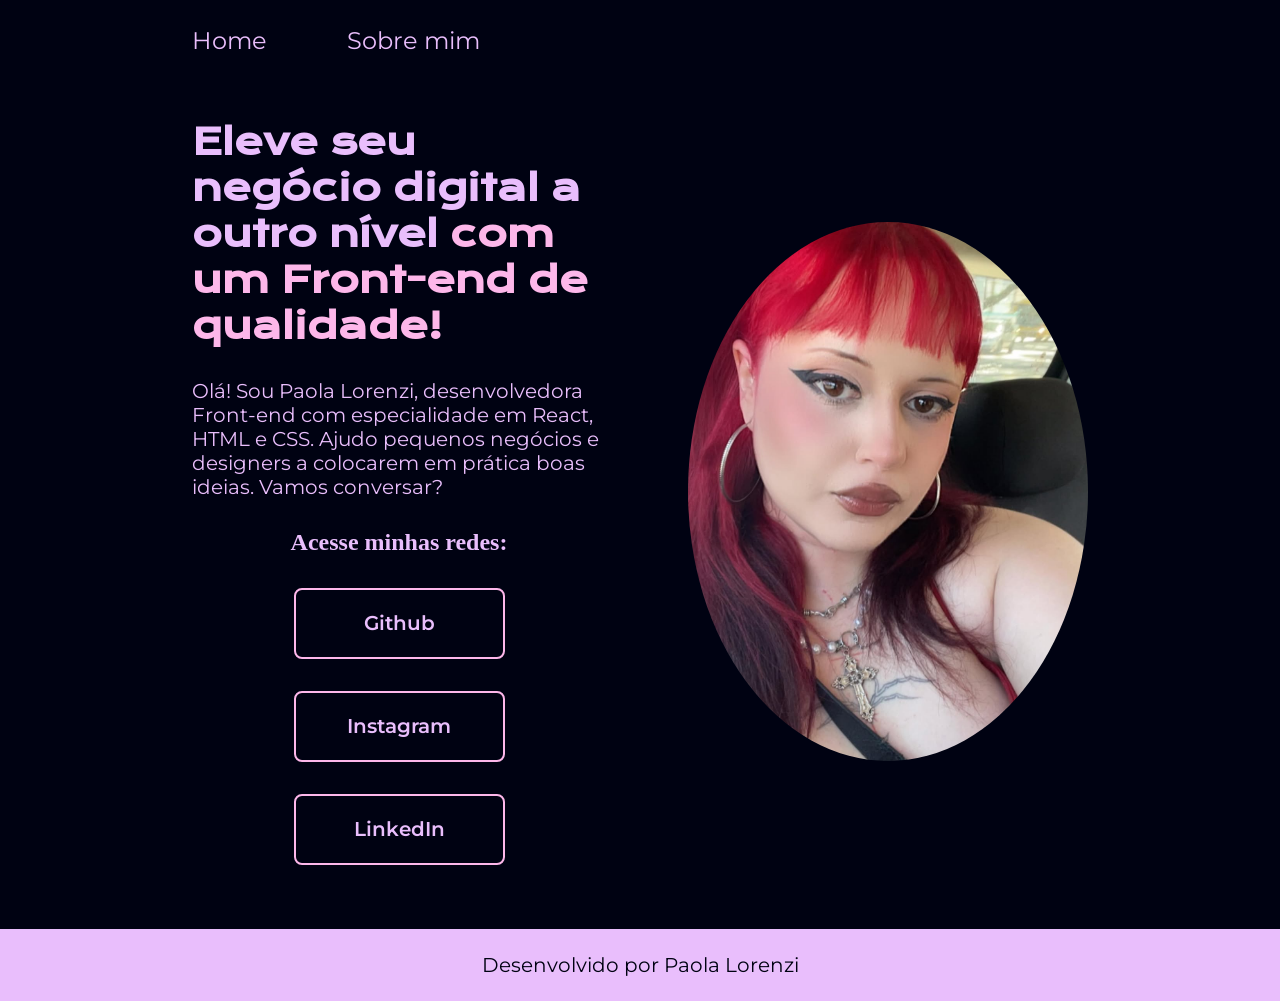
==== index.html @ e8f7f1d5 "Add files via upload" ====
<!DOCTYPE html>
<html lang="pt-br">
<head>
    <meta charset="UTF-8">
    <meta name="viewport" content="width=device-width, initial-scale=1.0">
    <title>Portfolio</title>
    <link rel="stylesheet" href="estilos/style.css">
    <link rel="icon" href="assets/icon.png" type="image/x-icon">
</head>
<body>
        <header class="cabecalho">
            <nav class="cabecalho__menu">
                <a class="cabecalho__link" href="index.html">Home</a>
                <a class="cabecalho__link" href="about.html">Sobre mim</a>
            </nav>
        </header>    
        <main class="apresentacao">
            <section class="apresentacao__conteudo">
                <h1 class="apresentacao__titulo">Eleve seu negócio digital a outro nível <strong class="titulo-destaque">com um Front-end de qualidade!</strong></h1>
                <p class="apresentacao__conteudo__texto">Olá! Sou Paola Lorenzi, desenvolvedora Front-end com especialidade em React, HTML e CSS. Ajudo pequenos negócios e designers a colocarem em prática boas ideias. Vamos conversar?</p>
                
                <div class="apresentacao__conteudo__links">
                    <h2 class="apresentacao__conteudo__subtitulo">Acesse minhas redes:</h2>
                    <a class="apresentacao__conteudo__links__navegacao" href="https://github.com/lolalorenzi">Github</a>
                    <a class="apresentacao__conteudo__links__navegacao" href="https://www.instagram.com/remaster_angelic/">Instagram</a>
                    <a class="apresentacao__conteudo__links__navegacao" href="https://www.linkedin.com/in/paola-lorenzi/">LinkedIn</a>
                </div>
            </section>
            <img class="apresentacao__imagem" src="./assets/image.png" alt="Foto da Paola Lorenzi programando">
        </main>
        <footer class="rodape">
            <p>
                Desenvolvido por Paola Lorenzi
            </p>
        </footer>
</body>
</html>
---- estilos/style.css ----
@import url('https://fonts.googleapis.com/css2?family=Krona+One&family=Montserrat:wght@400;600&display=swap');

:root{
    --cor-primaria: #E9BEFC;
    --cor-secundaria: #FDB7EA;
    --cor-fundo: #000212;
}
* {
    margin: 0;
    padding: 0;
}
body {
    box-sizing: border-box;
    background-color:var(--cor-fundo);
    color: var(--cor-primaria);
}

.cabecalho {
    padding: 2% 0 0 15%;
    
}

.cabecalho__menu {
    display: flex;
    gap: 80px;
}

.cabecalho__link {
    font-family: "Montserrat", sans-serif;
    font-size: 1.5rem;
    font-weight: 400;
    color: var(--cor-primaria);
    text-decoration: none;
}


.apresentacao__titulo {
    font-family: "Krona One", sans-serif;
    font-size: 2.25rem;
}
.apresentacao {
    padding: 5% 15%;
    display: flex;
    align-items: center;
    justify-content: space-between;
    gap: 82px;
}
.apresentacao__conteudo {
    width: 50%;
    display: flex;
    flex-direction: column;
    gap: 30px;
}
.titulo-destaque {
    color: var(--cor-secundaria);
}
.apresentacao__conteudo__texto {
    font-family: "Montserrat", sans-serif;
    font-size: 1.25rem;
}
.apresentacao__conteudo__links {
    display:flex;
    flex-direction: column;
    justify-content: space-between;
    align-items: center;
    gap: 32px;
}
.apresentacao__conteudo__links__subtitulo {
    font-family: "Krona One", sans-serif;
    font-size: 1.25rem;
    font-weight: 400px;
}
.apresentacao__conteudo__links__navegacao {
    /* background-color: #E9BEFC; */
    border-style: solid;
    border-color: var(--cor-secundaria);
    border-width: 2px;
    gap:16px;
    width: 50%;
    text-align: center;
    border-radius: 8px;
    font-size: 1.25rem;
    font-weight: 600;
    padding: 21.5px 0px;
    text-decoration: none;
    color: var(--cor-primaria);
    font-family: "Montserrat", sans-serif;
}
.apresentacao__conteudo__links__item:hover {
    background-color: var(--cor-secundaria);
    color: var(--cor-fundo);
    transition: 0.3s;
}
.rodape {
    padding:24px;   
    background-color: var(--cor-primaria);
    color: var(--cor-fundo);
    text-align: center;
    font-family: "Montserrat", sans-serif;
    font-size: 1.25rem;
}
.apresentacao__imagem {
    width: 50%;
   border-radius: 50%;
   width: 400px;
 
}

@media (max-width:1200px) {
 
       .cabecalho {
        padding: 6%;
    }

    .cabecalho__menu {
        justify-content: center;   
    }

    .cabecalho__link {
       font-size: 0.875rem;
    }
    .apresentacao {
        flex-direction: column-reverse;
        padding: 5%;
    }

    .apresentacao__conteudo {
        width: auto;
    }
   
    .apresentacao__imagem {
        padding: 2%;
        width: 80%;
    }

}
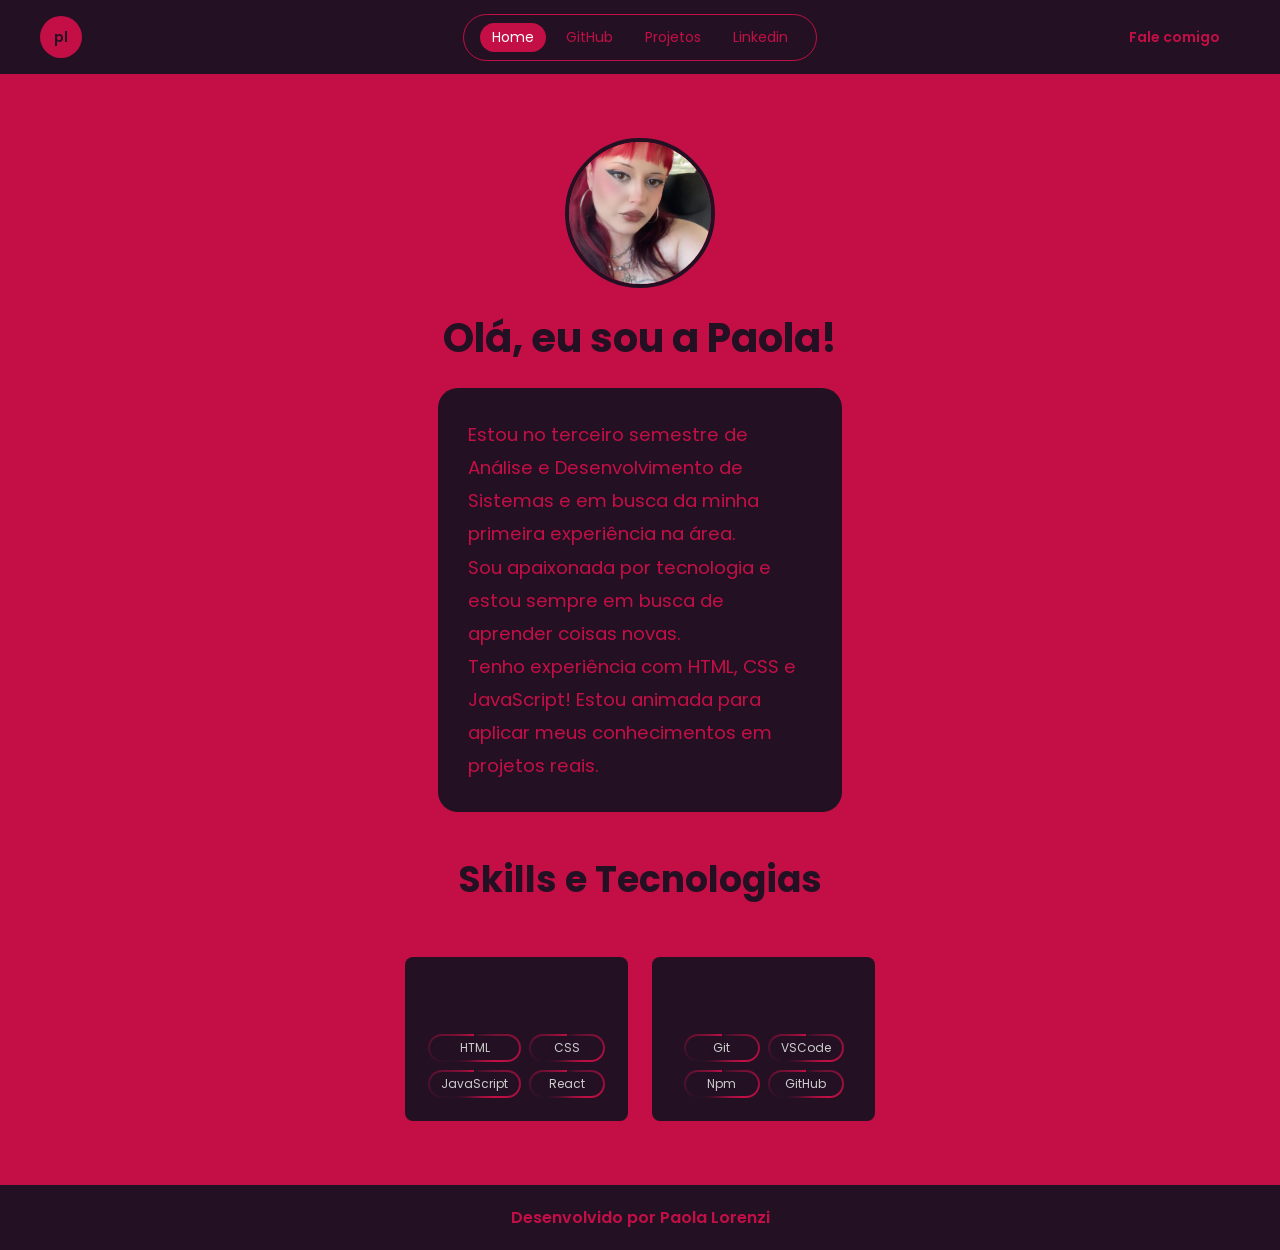
==== commit c9e9a123: "Add files via upload" ====
--- a/index.html
+++ b/index.html
@@ -1,37 +1,80 @@
-<!DOCTYPE html>
-<html lang="pt-br">
-<head>
-    <meta charset="UTF-8">
-    <meta name="viewport" content="width=device-width, initial-scale=1.0">
-    <title>Portfolio</title>
-    <link rel="stylesheet" href="estilos/style.css">
-    <link rel="icon" href="assets/icon.png" type="image/x-icon">
-</head>
-<body>
-        <header class="cabecalho">
-            <nav class="cabecalho__menu">
-                <a class="cabecalho__link" href="index.html">Home</a>
-                <a class="cabecalho__link" href="about.html">Sobre mim</a>
-            </nav>
-        </header>    
-        <main class="apresentacao">
-            <section class="apresentacao__conteudo">
-                <h1 class="apresentacao__titulo">Eleve seu negócio digital a outro nível <strong class="titulo-destaque">com um Front-end de qualidade!</strong></h1>
-                <p class="apresentacao__conteudo__texto">Olá! Sou Paola Lorenzi, desenvolvedora Front-end com especialidade em React, HTML e CSS. Ajudo pequenos negócios e designers a colocarem em prática boas ideias. Vamos conversar?</p>
-                
-                <div class="apresentacao__conteudo__links">
-                    <h2 class="apresentacao__conteudo__subtitulo">Acesse minhas redes:</h2>
-                    <a class="apresentacao__conteudo__links__navegacao" href="https://github.com/lolalorenzi">Github</a>
-                    <a class="apresentacao__conteudo__links__navegacao" href="https://www.instagram.com/remaster_angelic/">Instagram</a>
-                    <a class="apresentacao__conteudo__links__navegacao" href="https://www.linkedin.com/in/paola-lorenzi/">LinkedIn</a>
-                </div>
-            </section>
-            <img class="apresentacao__imagem" src="./assets/image.png" alt="Foto da Paola Lorenzi programando">
-        </main>
-        <footer class="rodape">
-            <p>
-                Desenvolvido por Paola Lorenzi
-            </p>
-        </footer>
-</body>
-</html>+<!DOCTYPE html>
+<html lang="pt-br">
+<head>
+    <meta charset="UTF-8">
+    <meta name="viewport" content="width=device-width, initial-scale=1.0">
+    <title>Portfólio — Paola Lorenzi</title>
+    <meta name="description" content="Portfólio de Paola Lorenzi, desenvolvedora Front-end especializada em HTML, CSS e JavaScript.">
+    <link rel="stylesheet" href="estilos/style.css">
+    <link rel="icon" href="assets/icon.png" type="image/x-icon">
+    <link rel="preconnect" href="https://fonts.googleapis.com">
+    <link rel="preconnect" href="https://fonts.gstatic.com" crossorigin>
+    <link href="https://fonts.googleapis.com/css2?family=Poppins:ital,wght@0,100;0,200;0,300;0,400;0,500;0,600;0,700;0,800;0,900;1,100;1,200;1,300;1,400;1,500;1,600;1,700;1,800;1,900&family=Work+Sans&display=swap" rel="stylesheet">
+</head>
+<body>
+
+    <a href="#conteudo-principal" class="skip-link">Pular para o conteúdo</a>
+
+    <header class="header" role="banner">
+        <div class="header__logo" aria-label="Logo Paola Lorenzi">
+            <span aria-hidden="true">pl</span>
+        </div>
+
+        <nav class="navegacao" aria-label="Menu principal">
+            <a href="index.html" class="navegacao_links ativo" aria-current="page">Home</a>
+            <a href="https://github.com/lolalorenzi" target="_blank" class="navegacao_links" rel="noopener noreferrer" aria-label="GitHub (abre em nova aba)">GitHub</a>
+            <a href="projetos.html" class="navegacao_links">Projetos</a>
+            <a href="https://www.linkedin.com/in/paola-lorenzi-52805831b/" target="_blank" class="navegacao_links" rel="noopener noreferrer" aria-label="LinkedIn (abre em nova aba)">Linkedin</a>
+        </nav>
+
+        <a href="https://www.linkedin.com/in/paola-lorenzi-52805831b/" target="_blank" class="header__cta" rel="noopener noreferrer" aria-label="Fale comigo no LinkedIn">Fale comigo</a>
+    </header>
+
+    <main id="conteudo-principal">
+        <section class="apresentacao" aria-labelledby="titulo-apresentacao">
+
+            <div class="apresentacao__conteudo">
+                <img class="foto-perfil" src="assets/image.png" alt="Foto de Paola Lorenzi sorrindo">
+                <h1 id="titulo-apresentacao" class="titulo-destaque">Olá, eu sou a Paola!</h1>
+                <p class="apresentacao__conteudo__texto">
+                    Estou no terceiro semestre de Análise e Desenvolvimento de Sistemas e 
+                    em busca da minha primeira experiência na área.
+                    <br>Sou apaixonada por tecnologia e estou sempre em busca de aprender coisas novas.
+                    <br>Tenho experiência com HTML, CSS e JavaScript! Estou animada para aplicar meus conhecimentos em projetos reais.
+                </p>
+            </div>
+
+            <section aria-labelledby="titulo-skills">
+                <h2 id="titulo-skills">Skills e Tecnologias</h2>
+                <div class="skillsGrid">
+                    <div class="skillsCard">
+                        <h3>Linguagens</h3>
+                        <ul class="tags" aria-label="Linguagens de programação">
+                            <li class="tag">HTML</li>
+                            <li class="tag">CSS</li>
+                            <li class="tag">JavaScript</li>
+                            <li class="tag">React</li>
+                        </ul>
+                    </div>
+
+                    <div class="skillsCard">
+                        <h3>Ferramentas</h3>
+                        <ul class="tags" aria-label="Ferramentas de desenvolvimento">
+                            <li class="tag">Git</li>
+                            <li class="tag">VSCode</li>
+                            <li class="tag">Npm</li>
+                            <li class="tag">GitHub</li>
+                        </ul>
+                    </div>
+                </div>
+            </section>
+
+        </section>
+    </main>
+
+    <footer class="footer" role="contentinfo">
+        <p>Desenvolvido por Paola Lorenzi</p>
+    </footer>
+
+</body>
+</html>
--- a/estilos/style.css
+++ b/estilos/style.css
@@ -1,136 +1,550 @@
-@import url('https://fonts.googleapis.com/css2?family=Krona+One&family=Montserrat:wght@400;600&display=swap');
-
-:root{
-    --cor-primaria: #E9BEFC;
-    --cor-secundaria: #FDB7EA;
-    --cor-fundo: #000212;
-}
-* {
-    margin: 0;
-    padding: 0;
-}
-body {
-    box-sizing: border-box;
-    background-color:var(--cor-fundo);
-    color: var(--cor-primaria);
-}
-
-.cabecalho {
-    padding: 2% 0 0 15%;
-    
-}
-
-.cabecalho__menu {
-    display: flex;
-    gap: 80px;
-}
-
-.cabecalho__link {
-    font-family: "Montserrat", sans-serif;
-    font-size: 1.5rem;
-    font-weight: 400;
-    color: var(--cor-primaria);
-    text-decoration: none;
-}
-
-
-.apresentacao__titulo {
-    font-family: "Krona One", sans-serif;
-    font-size: 2.25rem;
-}
-.apresentacao {
-    padding: 5% 15%;
-    display: flex;
-    align-items: center;
-    justify-content: space-between;
-    gap: 82px;
-}
-.apresentacao__conteudo {
-    width: 50%;
-    display: flex;
-    flex-direction: column;
-    gap: 30px;
-}
-.titulo-destaque {
-    color: var(--cor-secundaria);
-}
-.apresentacao__conteudo__texto {
-    font-family: "Montserrat", sans-serif;
-    font-size: 1.25rem;
-}
-.apresentacao__conteudo__links {
-    display:flex;
-    flex-direction: column;
-    justify-content: space-between;
-    align-items: center;
-    gap: 32px;
-}
-.apresentacao__conteudo__links__subtitulo {
-    font-family: "Krona One", sans-serif;
-    font-size: 1.25rem;
-    font-weight: 400px;
-}
-.apresentacao__conteudo__links__navegacao {
-    /* background-color: #E9BEFC; */
-    border-style: solid;
-    border-color: var(--cor-secundaria);
-    border-width: 2px;
-    gap:16px;
-    width: 50%;
-    text-align: center;
-    border-radius: 8px;
-    font-size: 1.25rem;
-    font-weight: 600;
-    padding: 21.5px 0px;
-    text-decoration: none;
-    color: var(--cor-primaria);
-    font-family: "Montserrat", sans-serif;
-}
-.apresentacao__conteudo__links__item:hover {
-    background-color: var(--cor-secundaria);
-    color: var(--cor-fundo);
-    transition: 0.3s;
-}
-.rodape {
-    padding:24px;   
-    background-color: var(--cor-primaria);
-    color: var(--cor-fundo);
-    text-align: center;
-    font-family: "Montserrat", sans-serif;
-    font-size: 1.25rem;
-}
-.apresentacao__imagem {
-    width: 50%;
-   border-radius: 50%;
-   width: 400px;
- 
-}
-
-@media (max-width:1200px) {
- 
-       .cabecalho {
-        padding: 6%;
-    }
-
-    .cabecalho__menu {
-        justify-content: center;   
-    }
-
-    .cabecalho__link {
-       font-size: 0.875rem;
-    }
-    .apresentacao {
-        flex-direction: column-reverse;
-        padding: 5%;
-    }
-
-    .apresentacao__conteudo {
-        width: auto;
-    }
-   
-    .apresentacao__imagem {
-        padding: 2%;
-        width: 80%;
-    }
-
-}+* {
+    margin: 0;
+    padding: 0;
+    box-sizing: border-box;
+}
+
+:root {
+    --cor--background: #C30f45;
+    --cor--text: #231123;
+}
+
+
+.skip-link {
+    position: absolute;
+    top: -100px;
+    left: 1rem;
+    background: var(--cor--text);
+    color: var(--cor--background);
+    padding: 8px 16px;
+    border-radius: 999px;
+    font-family: "Poppins", sans-serif;
+    font-size: 0.9rem;
+    font-weight: 600;
+    text-decoration: none;
+    z-index: 999;
+    transition: top 0.2s;
+}
+
+.skip-link:focus {
+    top: 1rem;
+}
+
+body {
+    min-height: 100vh;
+    display: flex;
+    flex-direction: column;
+    background: var(--cor--background);
+    color: var(--cor--text);
+    font-family: "Poppins", sans-serif;
+    overflow-x: hidden;
+}
+
+main {
+    flex: 1;
+}
+
+/* HEADER */
+.header {
+    display: flex;
+    align-items: center;
+    justify-content: space-between;
+    padding: 16px 40px;
+    background-color: var(--cor--text);
+    position: relative;
+}
+
+.header__logo {
+    width: 42px;
+    height: 42px;
+    border-radius: 50%;
+    background-color: var(--cor--background);
+    display: flex;
+    align-items: center;
+    justify-content: center;
+    color: var(--cor--text);
+    font-family: "Poppins", sans-serif;
+    font-weight: 600;
+    font-size: 14px;
+    flex-shrink: 0;
+}
+
+.navegacao {
+    position: absolute;
+    left: 50%;
+    transform: translateX(-50%);
+    display: flex;
+    justify-content: center;
+    gap: 8px;
+    padding: 8px 16px;
+    background-color: var(--cor--text);
+    border-radius: 999px;
+    border: 1px solid var(--cor--background);
+}
+
+.navegacao_links {
+    color: var(--cor--background);
+    text-decoration: none;
+    font-family: "Poppins", sans-serif;
+    font-size: 14px;
+    font-weight: 400;
+    padding: 4px 12px;
+    border-radius: 999px;
+    transition: color 0.2s, background 0.2s;
+}
+
+.navegacao_links:hover,
+.navegacao_links.ativo {
+    color: white;
+    background-color: var(--cor--background);
+}
+
+/* ACESSIBILIDADE — foco visível */
+.navegacao_links:focus-visible,
+.header__cta:focus-visible,
+.projeto-card__btn:focus-visible {
+    outline: 3px solid white;
+    outline-offset: 3px;
+}
+
+.header__cta {
+    background-color: var(--cor--text);
+    color: var(--cor--background);
+    text-decoration: none;
+    font-family: "Poppins", sans-serif;
+    font-size: 14px;
+    font-weight: 600;
+    padding: 10px 20px;
+    border-radius: 999px;
+    transition: opacity 0.2s;
+    flex-shrink: 0;
+}
+
+.header__cta:hover {
+    opacity: 0.85;
+}
+
+
+h1, h2 {
+    font-family: "Poppins", sans-serif;
+    color: var(--cor--text);
+    text-align: center;
+}
+
+h1 {
+    font-size: clamp(1.8rem, 4vw, 2.5rem);
+    animation: pulsar 2.5s ease-in-out infinite;
+}
+
+h2 {
+    font-size: clamp(1.5rem, 3vw, 2.25rem);
+    margin: 0 auto;
+    animation: pulsar 2.5s ease-in-out infinite;
+}
+
+h3 {
+    display: block;
+    margin-bottom: 20px;
+    margin-top: 5px;
+    color: var(--cor--background);
+    font-family: "Poppins", sans-serif;
+    animation: pulsar 2.5s ease-in-out infinite;
+    text-align: center;
+}
+
+p {
+    font-family: "Poppins", sans-serif;
+}
+
+
+.foto-perfil {
+    width: 150px;
+    height: 150px;
+    border-radius: 50%;
+    object-fit: cover;
+    border: 4px solid var(--cor--text);
+    display: block;
+    margin: 0 auto 20px;
+}
+
+
+.titulo-destaque {
+    font-size: clamp(1.8rem, 4vw, 2.5rem);
+    text-align: center;
+    margin-bottom: 0.5rem;
+}
+
+.apresentacao {
+    padding: 5% 15%;
+    display: flex;
+    flex-direction: column;
+    align-items: center;
+    gap: 40px;
+}
+
+.apresentacao__conteudo {
+    width: 45%;
+    text-align: start;
+}
+
+.apresentacao__conteudo__texto {
+    width: 100%;
+    display: block;
+    text-align: start;
+    font-family: "Poppins", sans-serif;
+    font-size: clamp(0.95rem, 2vw, 1.15rem);
+    line-height: 1.8;
+    margin-top: 20px;
+    background-color: var(--cor--text);
+    color: var(--cor--background);
+    padding: 30px;
+    border-radius: 20px;
+}
+
+
+.skillsGrid {
+    display: flex;
+    flex-direction: row;
+    gap: 24px;
+    width: 100%;
+    margin-top: 50px;
+}
+
+.skillsCard {
+    flex: 1;
+    display: flex;
+    flex-direction: column;
+    align-items: center;
+    padding: 24px;
+    background-color: var(--cor--text);
+    border-radius: 8px;
+    transform-style: preserve-3d;
+    transition: transform 0.3s ease, box-shadow 0.3s ease;
+}
+
+.skillsCard:hover {
+    transform: rotateY(10deg) rotateX(10deg);
+    box-shadow: 0 20px 40px rgba(0, 0, 0, 0.2);
+}
+
+
+.tags {
+    display: grid;
+    grid-template-columns: repeat(2, 1fr);
+    gap: 10px;
+    text-align: center;
+    font-family: "Poppins", sans-serif;
+    list-style: none;
+    padding: 0;
+}
+
+.tag {
+    position: relative;
+    background-color: #1a1a1a;
+    color: #cccccc;
+    border-radius: 999px;
+    padding: 4px 12px;
+    font-size: 0.75rem;
+    isolation: isolate;
+}
+
+.tag::before {
+    content: '';
+    position: absolute;
+    inset: -1px;
+    border-radius: 999px;
+    background: conic-gradient(
+        from var(--angle),
+        var(--cor--text),
+        var(--cor--background),
+        var(--cor--text),
+        var(--cor--background)
+    );
+    z-index: -1;
+    animation: girar 5s linear infinite;
+}
+
+.tag::after {
+    content: '';
+    position: absolute;
+    inset: 1px;
+    border-radius: 999px;
+    background-color: var(--cor--text);
+    z-index: -1;
+}
+
+@property --angle {
+    syntax: '<angle>';
+    initial-value: 0deg;
+    inherits: false;
+}
+
+@keyframes girar {
+    to { --angle: 360deg; }
+}
+
+@keyframes pulsar {
+    0%, 100% { transform: scale(1); }
+    50% { transform: scale(1.03); }
+}
+
+
+.projetos-hero {
+    text-align: center;
+    padding: 3rem 2rem 1rem;
+}
+
+.projetos-hero p {
+    font-size: 1rem;
+    opacity: 0.8;
+    margin-top: 0.5rem;
+}
+
+.projetos-grid {
+    display: flex;
+    flex-direction: column;
+    gap: 2rem;
+    padding: 2rem 5%;
+    max-width: 1100px;
+    margin: 0 auto;
+    width: 100%;
+}
+
+.projeto-card {
+    background-color: var(--cor--text);
+    border-radius: 16px;
+    overflow: hidden;
+    display: flex;
+    flex-direction: row;
+    width: 100%;
+    transition: transform 0.3s ease, box-shadow 0.3s ease;
+}
+
+.projeto-card:hover {
+    transform: translateY(-4px);
+    box-shadow: 0 20px 40px rgba(0, 0, 0, 0.3);
+}
+
+.projeto-card__imagem {
+    width: 260px;
+    min-width: 260px;
+    object-fit: cover;
+    border-radius: 0;
+    border: none;
+    margin: 0;
+    display: block;
+}
+
+.projeto-card__conteudo {
+    flex: 1;
+    min-width: 0;
+    padding: 1.5rem;
+    display: flex;
+    flex-direction: column;
+    gap: 0.8rem;
+}
+
+.projeto-card__tags {
+    display: flex;
+    gap: 0.5rem;
+    flex-wrap: wrap;
+    list-style: none;
+    padding: 0;
+}
+
+.projeto-card__tag {
+    font-size: 0.72rem;
+    font-family: "Poppins", sans-serif;
+    color: var(--cor--background);
+    border: 1px solid var(--cor--background);
+    border-radius: 999px;
+    padding: 2px 10px;
+}
+
+.projeto-card__titulo {
+    font-family: "Poppins", sans-serif;
+    font-size: 1.2rem;
+    font-weight: 700;
+    color: var(--cor--background);
+    animation: none;
+    text-align: left;
+    margin: 0;
+    word-break: break-word;
+}
+
+.projeto-card__descricao {
+    font-family: "Poppins", sans-serif;
+    font-size: 0.85rem;
+    color: var(--cor--background);
+    opacity: 0.8;
+    line-height: 1.6;
+    display: -webkit-box;
+    -webkit-box-orient: vertical;
+    overflow: hidden;
+}
+
+.projeto-card__links {
+    display: flex;
+    gap: 0.8rem;
+    margin-top: auto;
+    flex-wrap: wrap;
+}
+
+.projeto-card__btn {
+    text-decoration: none;
+    font-family: "Poppins", sans-serif;
+    font-size: 0.82rem;
+    font-weight: 600;
+    padding: 7px 18px;
+    border-radius: 999px;
+    transition: opacity 0.2s;
+}
+
+.projeto-card__btn--primary {
+    background-color: var(--cor--background);
+    color: var(--cor--text);
+}
+
+.projeto-card__btn--secondary {
+    border: 1px solid var(--cor--background);
+    color: var(--cor--background);
+}
+
+.projeto-card__btn:hover {
+    opacity: 0.8;
+}
+
+/* card-texto */
+.card-texto {
+    width: 100%;
+    font-family: "Poppins", sans-serif;
+    font-size: 1.1rem;
+    background-color: var(--cor--text);
+    color: var(--cor--background);
+    padding: 30px;
+    border-radius: 20px;
+    line-height: 1.7;
+}
+
+
+.footer {
+    display: flex;
+    justify-content: center;
+    align-items: center;
+    padding: 20px;
+    background-color: var(--cor--text);
+    color: var(--cor--background);
+    font-family: "Poppins", sans-serif;
+    font-size: 16px;
+    font-weight: 600;
+}
+
+/* =====================
+   RESPONSIVIDADE
+   ===================== */
+
+/* Tablet */
+@media (max-width: 768px) {
+    .header {
+        padding: 12px 20px;
+    }
+
+    .navegacao {
+        position: static;
+        transform: none;
+        gap: 4px;
+        padding: 6px 10px;
+    }
+
+    .navegacao_links {
+        font-size: 12px;
+        padding: 4px 8px;
+    }
+
+    .header__cta {
+        display: none;
+    }
+
+    .apresentacao {
+        padding: 5% 8%;
+    }
+
+    .skillsGrid {
+        flex-direction: column;
+    }
+
+    .tags {
+        grid-template-columns: repeat(2, 1fr);
+    }
+
+    .projeto-card {
+        flex-direction: column;
+    }
+
+    .projeto-card__imagem {
+        width: 100%;
+        min-width: unset;
+        height: 200px;
+    }
+
+    .projetos-grid {
+        padding: 2rem 4%;
+    }
+}
+
+/* Mobile */
+@media (max-width: 480px) {
+    .header {
+        flex-wrap: wrap;
+        gap: 10px;
+        justify-content: center;
+        padding: 12px 16px;
+    }
+
+    .header__logo {
+        display: none;
+    }
+
+    .navegacao {
+        order: 1;
+        width: 100%;
+        justify-content: center;
+        flex-wrap: wrap;
+    }
+
+    .apresentacao {
+        padding: 5% 5%;
+        gap: 24px;
+    }
+
+    .apresentacao__conteudo__texto {
+        font-size: 0.95rem;
+        padding: 20px;
+    }
+
+    .skillsGrid {
+        flex-direction: column;
+        gap: 16px;
+    }
+
+    .tags {
+        grid-template-columns: repeat(2, 1fr);
+    }
+
+    .projeto-card__conteudo {
+        padding: 1rem;
+    }
+
+    .projeto-card__titulo {
+        font-size: 1rem;
+    }
+
+    .projetos-grid {
+        padding: 1.5rem 4%;
+        gap: 1.5rem;
+    }
+
+    .projetos-hero {
+        padding: 2rem 1rem 0.5rem;
+    }
+}
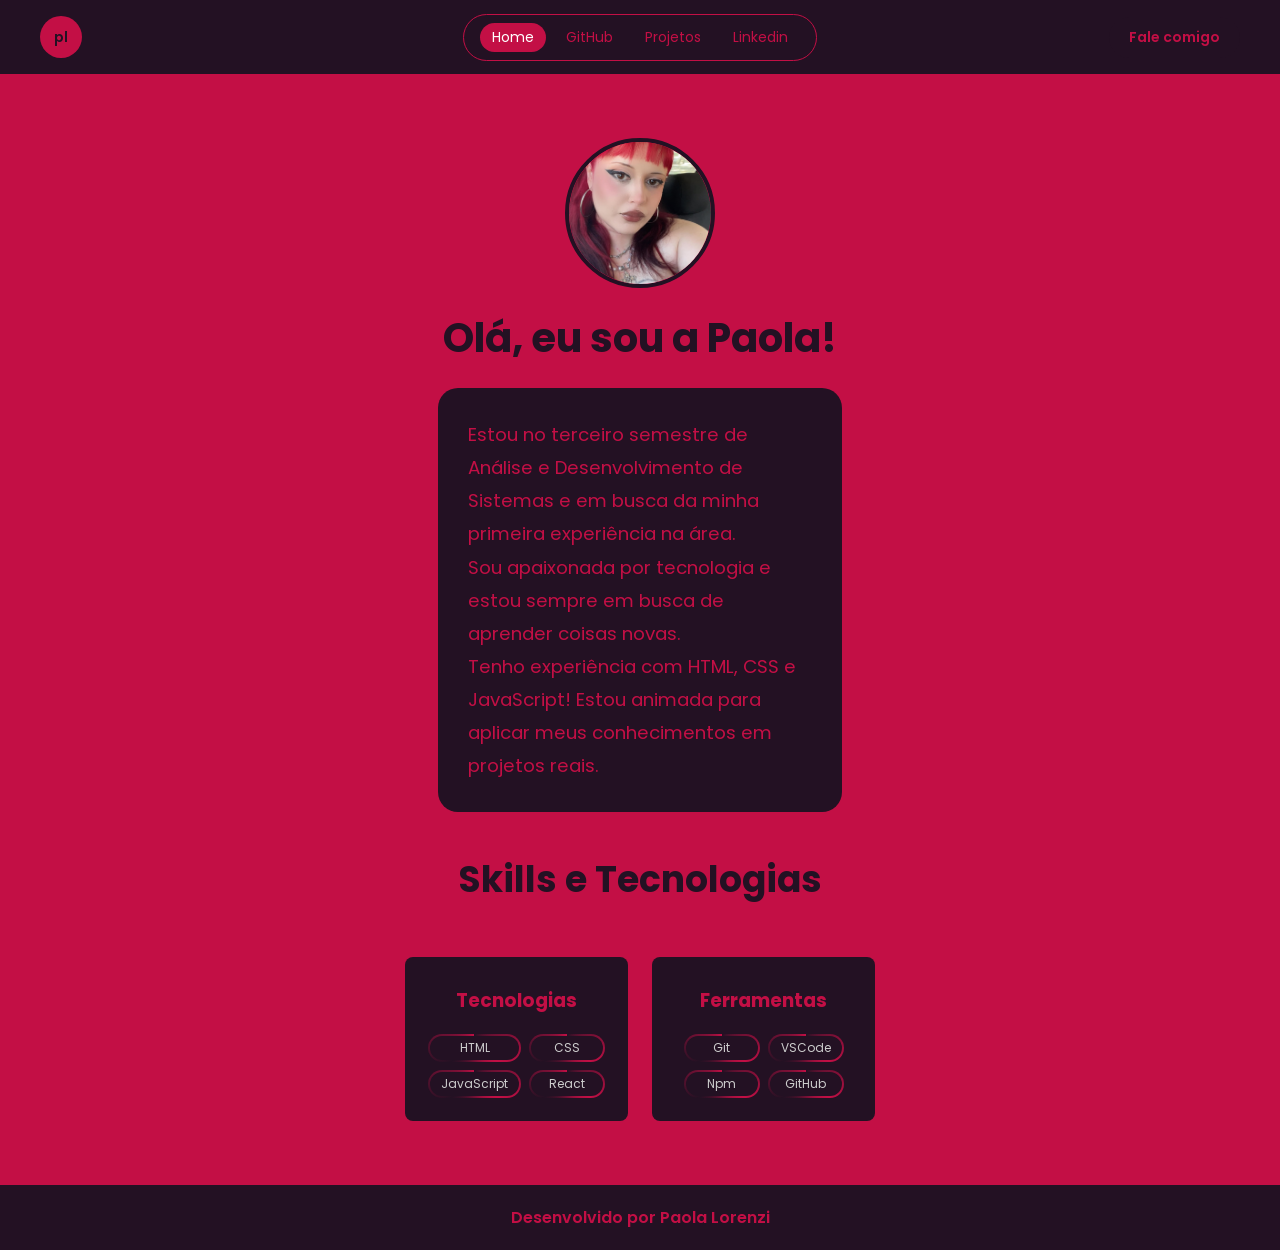
==== commit 8e833e3a: "Update index.html" ====
--- a/index.html
+++ b/index.html
@@ -48,8 +48,8 @@
                 <h2 id="titulo-skills">Skills e Tecnologias</h2>
                 <div class="skillsGrid">
                     <div class="skillsCard">
-                        <h3>Linguagens</h3>
-                        <ul class="tags" aria-label="Linguagens de programação">
+                        <h3>Tecnologias</h3>
+                        <ul class="tags" aria-label="Tecnologias">
                             <li class="tag">HTML</li>
                             <li class="tag">CSS</li>
                             <li class="tag">JavaScript</li>
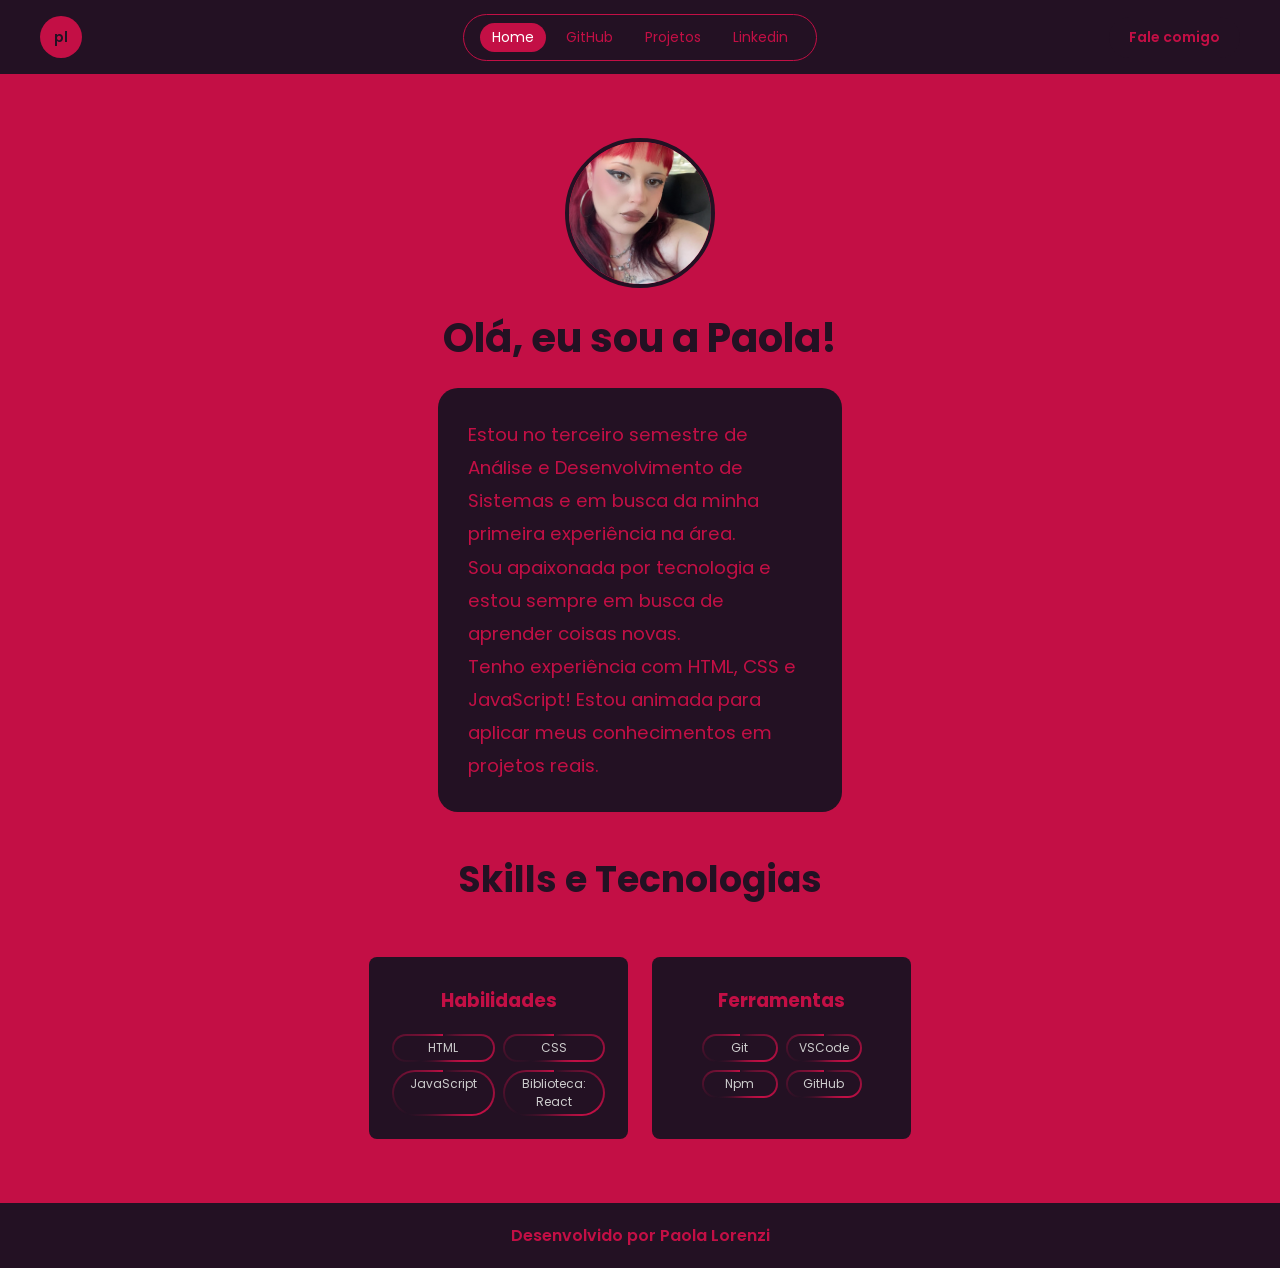
==== commit cfe78d0d: "Update index.html" ====
--- a/index.html
+++ b/index.html
@@ -48,12 +48,12 @@
                 <h2 id="titulo-skills">Skills e Tecnologias</h2>
                 <div class="skillsGrid">
                     <div class="skillsCard">
-                        <h3>Tecnologias</h3>
-                        <ul class="tags" aria-label="Tecnologias">
+                        <h3>Habilidades</h3>
+                        <ul class="tags" aria-label="Habilidades">
                             <li class="tag">HTML</li>
                             <li class="tag">CSS</li>
                             <li class="tag">JavaScript</li>
-                            <li class="tag">React</li>
+                            <li class="tag">Biblioteca: React</li>
                         </ul>
                     </div>
 
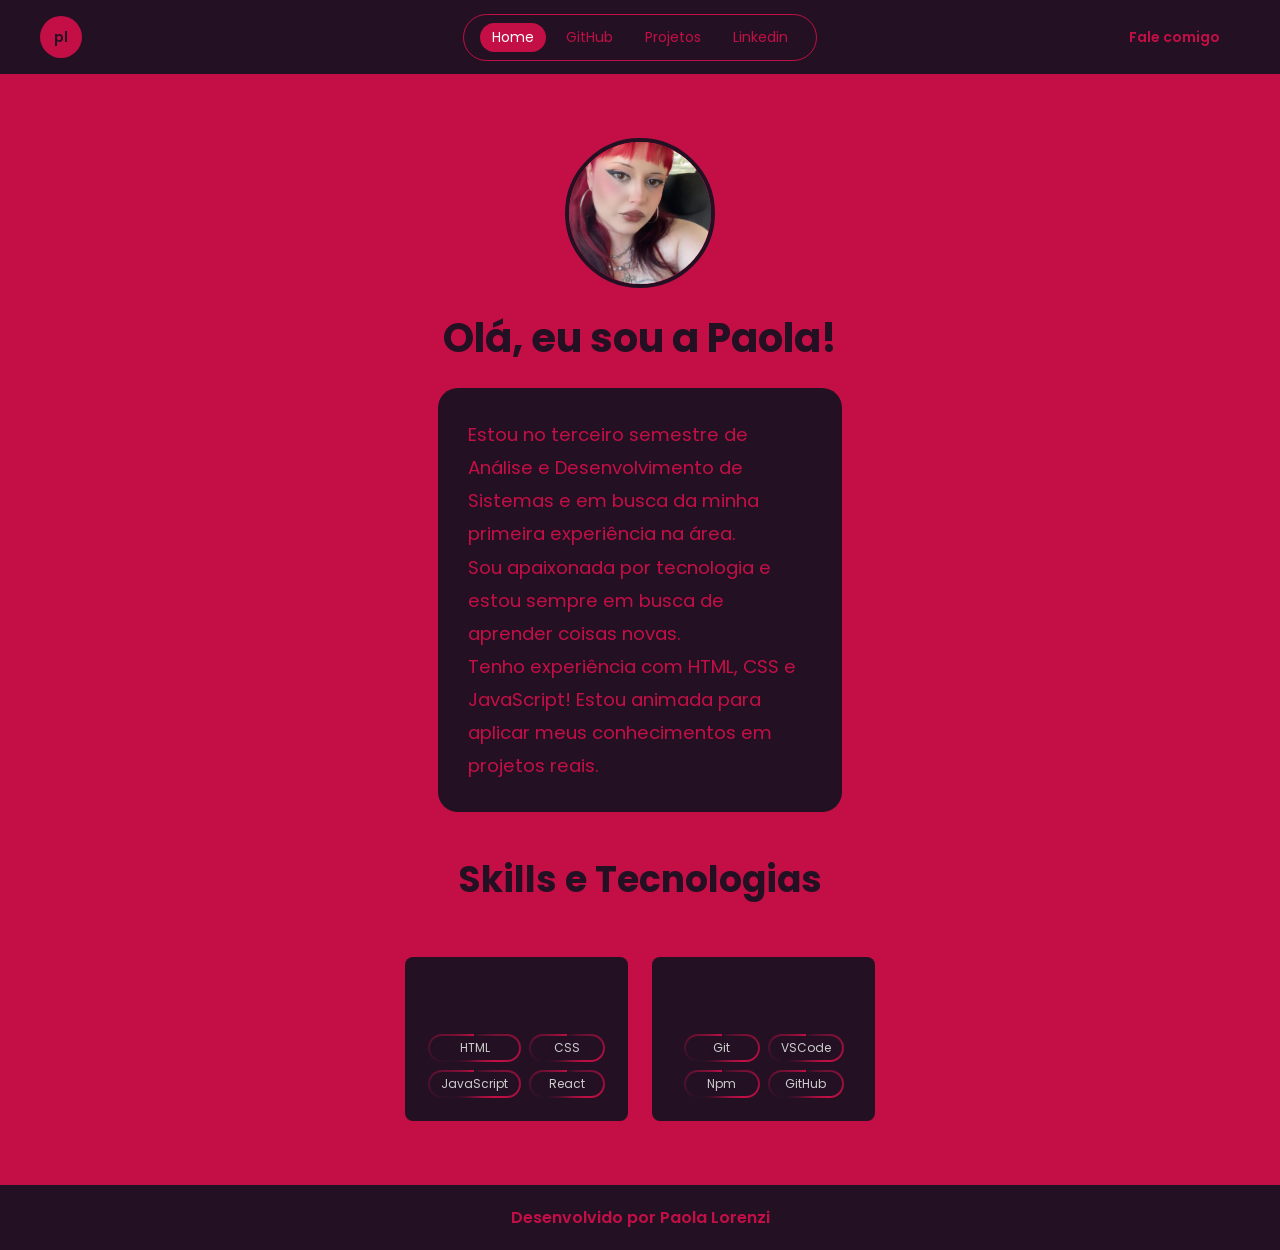
==== commit 813f1453: "Update React library tag in index.html" ====
--- a/index.html
+++ b/index.html
@@ -53,7 +53,7 @@
                             <li class="tag">HTML</li>
                             <li class="tag">CSS</li>
                             <li class="tag">JavaScript</li>
-                            <li class="tag">Biblioteca: React</li>
+                            <li class="tag">React</li>
                         </ul>
                     </div>
 
--- a/estilos/style.css
+++ b/estilos/style.css
@@ -517,9 +517,12 @@
         gap: 24px;
     }
 
+    .apresentacao__conteudo {
+        width: 100%;
+      }
     .apresentacao__conteudo__texto {
-        font-size: 0.95rem;
-        padding: 20px;
+        font-size: 0.80rem;
+        padding: 10px;
     }
 
     .skillsGrid {
